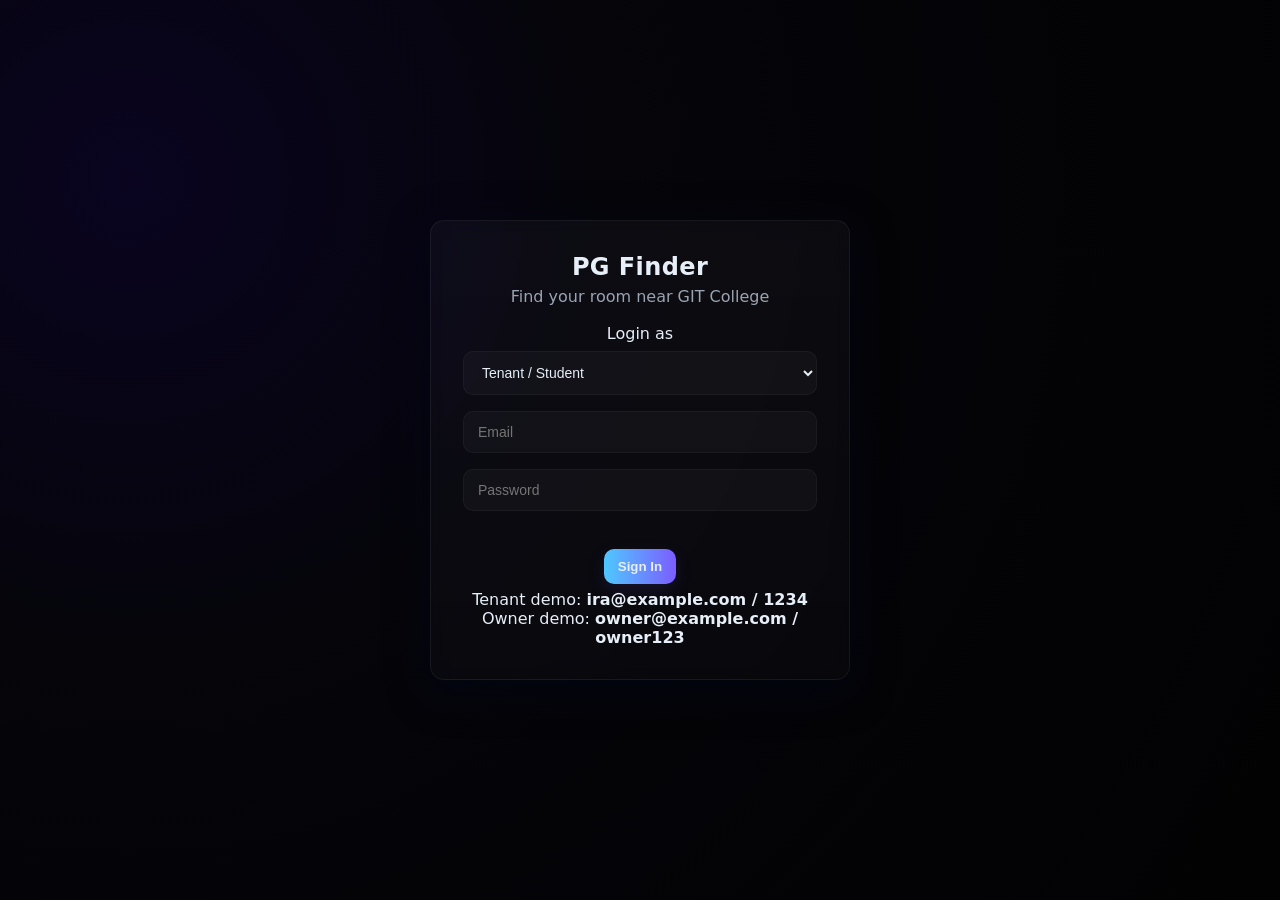
==== home.html @ 417c67a9 "Initial commit - pg finder web project" ====
<!DOCTYPE html>
<html lang="en">
<head>
  <meta charset="utf-8" />
  <meta name="viewport" content="width=device-width,initial-scale=1" />
  <title>PG Finder — Rooms</title>
  <link rel="stylesheet" href="style.css" />
</head>
<body>
  <header class="topbar">
    <div class="top-left">
      <h2>Available PG Rooms</h2>
      <p class="muted">Book a PG near GIT College</p>
    </div>

    <div class="top-right">
      <div id="notifBell" class="bell">
        🔔 <span id="notifCount" class="badge hidden">0</span>
      </div>
      <button id="logoutBtn" class="btn ghost">Logout</button>
    </div>
  </header>

  <section class="controls">
    <select id="genderFilter" class="form-control small">
      <option value="all">All</option>
      <option value="boys">Boys</option>
      <option value="girls">Girls</option>
      <option value="coed">Co-ed</option>
    </select>

    <input id="search" class="form-control" type="search" placeholder="Search PG, amenities..." />

    <select id="sortBy" class="form-control small">
      <option value="relevance">Sort by</option>
      <option value="price-asc">Price: Low → High</option>
      <option value="price-desc">Price: High → Low</option>
    </select>
  </section>

  <main id="roomsContainer" class="grid"></main>

  <div id="toast" class="toast hidden"></div>

  <script src="script.js"></script>
</body>
</html>
---- style.css ----
/* ------------------------------
   Dark Glassmorphism Theme (B)
   ------------------------------ */
:root{
  --bg-1: #08060b;
  --bg-2: #0d0b12;
  --glass-1: rgba(255,255,255,0.04);
  --glass-2: rgba(255,255,255,0.02);
  --muted: #9aa4b2;
  --accent: linear-gradient(90deg,#6ee7f8,#7c4dff);
  --primary: #5dd4ff;
  --danger: #ff6b6b;
}

/* Reset */
*{box-sizing:border-box}
html,body{height:100%}
body{
  margin:0;
  font-family: "Poppins", system-ui, -apple-system, "Segoe UI", Roboto, "Helvetica Neue", Arial;
  background: radial-gradient(circle at 10% 20%, #0a0420 0%, #05050a 35%, #020203 100%);
  color:#e6eef8;
  -webkit-font-smoothing:antialiased;
  -moz-osx-font-smoothing:grayscale;
}

/* Page center (login) */
.page-center{
  min-height:100vh;
  display:flex;
  align-items:center;
  justify-content:center;
  padding:24px;
}

/* Glass card */
.glass-card{
  background: linear-gradient(180deg, rgba(255,255,255,0.03), rgba(255,255,255,0.02));
  border: 1px solid rgba(255,255,255,0.06);
  border-radius: 14px;
  padding: 20px;
  box-shadow: 0 10px 40px rgba(2,6,23,0.6);
  backdrop-filter: blur(8px) saturate(1.2);
}

/* Login card specifics */
.login-card{
  width: 420px;
  text-align:center;
  padding:32px;
}

/* Brand & text */
.brand{ margin:0; font-size:24px; letter-spacing:0.4px; }
.lead{ margin:6px 0 18px; color:var(--muted); }

/* Forms */
.form-control{
  width:100%;
  padding:12px 14px;
  border-radius:10px;
  margin:8px 0;
  background: rgba(255,255,255,0.03);
  color:#e6eef8;
  border: 1px solid rgba(255,255,255,0.04);
  outline:none;
  font-size:14px;
}

.form-control.small{ width:160px; padding:10px; }

/* Buttons */
.btn{
  display:inline-block;
  padding:10px 14px;
  border-radius:10px;
  border:none;
  cursor:pointer;
  font-weight:600;
  background: rgba(255,255,255,0.03);
  color:#e6eef8;
  margin:6px 0;
}

.btn.primary{ background: linear-gradient(90deg,#4fc8ff,#7c5dff); box-shadow: 0 6px 18px rgba(124,93,255,0.12); }
.btn.ghost{ background: transparent; border:1px solid rgba(255,255,255,0.04); color:var(--muted); }
.btn.warn{ background: var(--danger); color:white; }

/* Error */
.error{ color:#ff9b9b; min-height:18px; margin-top:6px; }

/* Top bar */
.topbar{
  display:flex;
  justify-content:space-between;
  align-items:center;
  padding:20px 32px;
}

.top-left h2{ margin:0; font-size:20px; }
.top-left .muted{ color:var(--muted); margin:4px 0 0; }

/* Controls row */
.controls{
  display:flex;
  gap:12px;
  align-items:center;
  padding: 12px 32px 0 32px;
  flex-wrap:wrap;
}

/* Grid */
.grid{
  padding:22px 32px 48px;
  display:grid;
  grid-template-columns: repeat(auto-fill, minmax(320px, 1fr));
  gap:20px;
}

/* Room card */
.room-card{
  background: linear-gradient(180deg, rgba(255,255,255,0.02), rgba(255,255,255,0.01));
  border-radius:12px;
  overflow:hidden;
  display:flex;
  gap:12px;
  padding:12px;
  border:1px solid rgba(255,255,255,0.03);
  box-shadow: 0 10px 30px rgba(2,6,23,0.5);
}

/* Slider */
.slider{
  width: 44%;
  min-width:140px;
  border-radius:8px;
  overflow:hidden;
  position:relative;
  height:160px;
  background:#0b0b0f;
}

.slider img{ width:100%; height:100%; object-fit:cover; display:block; }

.slider .nav{
  position:absolute; top:50%; transform:translateY(-50%);
  background:rgba(0,0,0,0.45); color:#fff; border:none;
  width:36px; height:36px; border-radius:50%; cursor:pointer;
}

/* left / right */
.slider .nav.left{ left:8px; }
.slider .nav.right{ right:8px; }

/* Room content */
.room-body{
  width: 56%;
  padding:6px 6px 6px 0;
  display:flex;
  flex-direction:column;
  justify-content:space-between;
}

.room-body h3{ margin:0 0 6px; font-size:18px; }
.meta{ color:var(--muted); font-size:13px; margin-bottom:6px; }
.price{ color:#6ee7f8; font-weight:700; margin-bottom:6px; }

.amenities{ display:flex; gap:8px; flex-wrap:wrap; }
.amenities .chip{
  background: rgba(255,255,255,0.02); padding:6px 8px; border-radius:999px; font-size:12px; color:var(--muted);
}

/* actions */
.actions{ display:flex; gap:8px; margin-top:10px; align-items:center; }
.actions .btn{ padding:8px 10px; font-size:13px; }

/* Map button */
.map-btn{ width:100%; margin-top:10px; background: linear-gradient(90deg,#ff9a9e,#fad0c4); color:#05050a; font-weight:700; }

/* Owner panel */
.owner-main{ padding:18px 32px; }
.owner-panel{ max-width:980px; margin:0 auto; }
.bookings-list{ margin-top:12px; display:flex; flex-direction:column; gap:12px; }

/* booking card */
.booking-card{
  display:flex; justify-content:space-between; align-items:center;
  padding:12px; border-radius:10px; background: rgba(255,255,255,0.01);
  border:1px solid rgba(255,255,255,0.03);
}

/* badge */
.badge{ padding:6px 10px; border-radius:999px; font-weight:700; }
.badge.pending{ background:#fff7ed; color:#92400e; }
.badge.accepted{ background:#ecfdf5; color:#065f46; }
.badge.rejected{ background:#fff1f2; color:#9f1239; }

/* small helpers */
.muted{ color:var(--muted); }
.hidden{ display:none; }

/* toast */
.toast{
  position:fixed; right:20px; bottom:20px; padding:12px 16px; border-radius:10px;
  background: linear-gradient(90deg,#00c6ff,#7c5dff); color:#07070a; font-weight:700; box-shadow:0 10px 30px rgba(2,6,23,0.6);
}

/* responsive */
@media (max-width:920px){
  .slider{ height:140px }
  .room-body{ width:56% }
}
@media (max-width:720px){
  .grid{ grid-template-columns: 1fr; padding:16px; }
  .room-card{ flex-direction:column; }
  .slider{ width:100%; height:220px; }
  .room-body{ width:100%; padding:8px 0 0 0; }
  .controls{ padding:12px 16px; gap:8px; justify-content:center; }
  .form-control.small{ width:120px; }
}
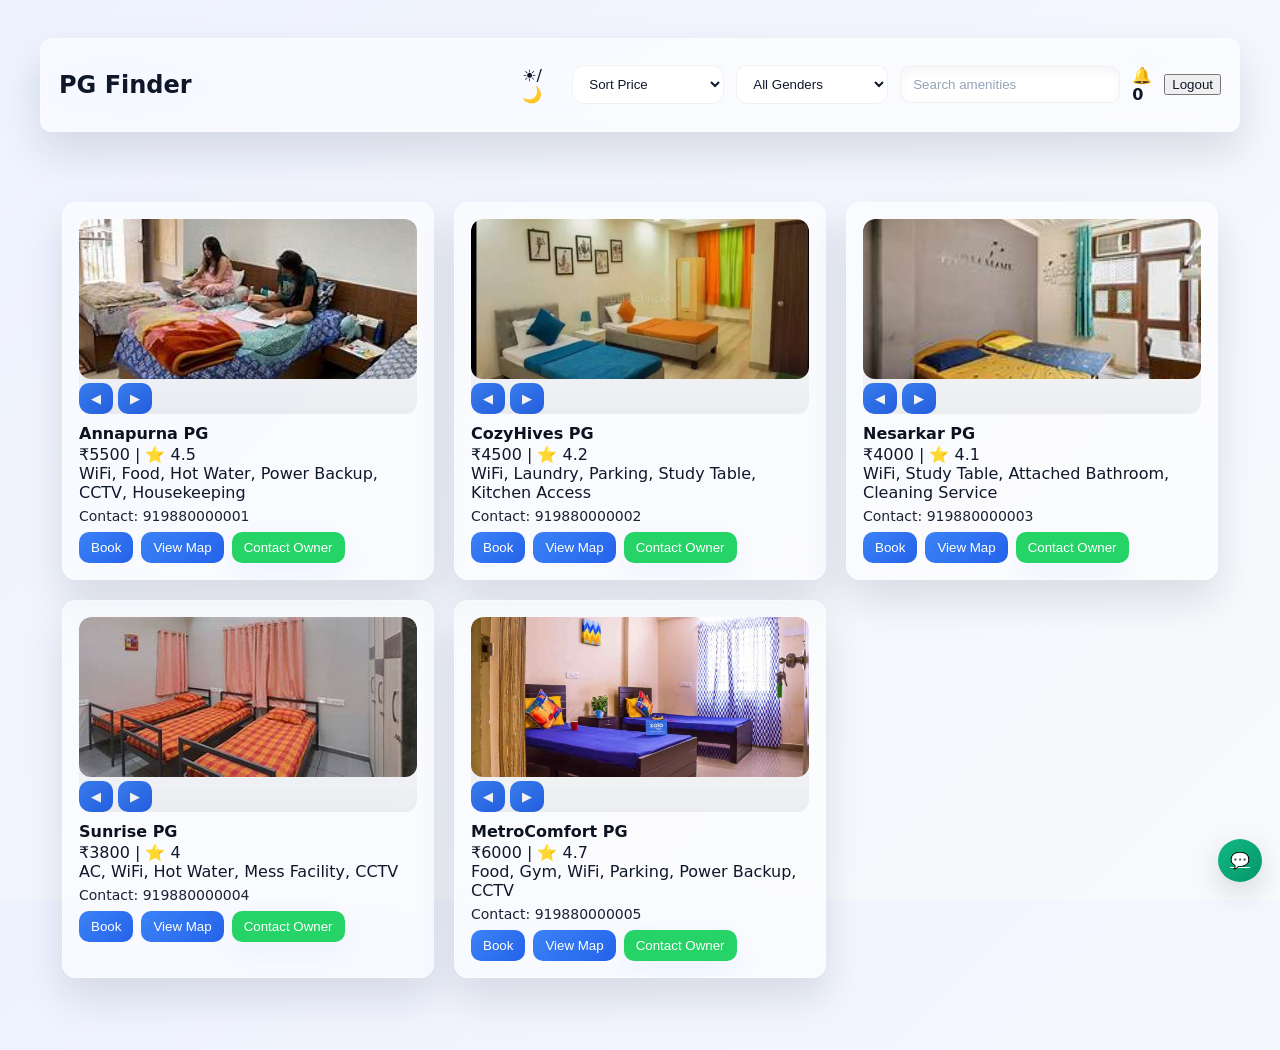
==== commit 5218a010: "Updated PG Finder project" ====
--- a/home.html
+++ b/home.html
@@ -1,47 +1,73 @@
 <!DOCTYPE html>
-<html lang="en">
+<html>
 <head>
-  <meta charset="utf-8" />
-  <meta name="viewport" content="width=device-width,initial-scale=1" />
-  <title>PG Finder — Rooms</title>
-  <link rel="stylesheet" href="style.css" />
+  <title>PG Finder</title>
+  <link rel="stylesheet" href="style.css">
+  <meta name="viewport" content="width=device-width,initial-scale=1">
 </head>
 <body>
-  <header class="topbar">
-    <div class="top-left">
-      <h2>Available PG Rooms</h2>
-      <p class="muted">Book a PG near GIT College</p>
-    </div>
 
-    <div class="top-right">
-      <div id="notifBell" class="bell">
-        🔔 <span id="notifCount" class="badge hidden">0</span>
-      </div>
-      <button id="logoutBtn" class="btn ghost">Logout</button>
-    </div>
-  </header>
+  <input id="themeToggle" class="theme-toggle-input" type="checkbox" aria-label="Toggle color theme">
+  <div class="app">
 
-  <section class="controls">
-    <select id="genderFilter" class="form-control small">
-      <option value="all">All</option>
+  <header>
+    <h2>PG Finder</h2>
+    <div style="display:flex;gap:12px;align-items:center">
+      <label for="themeToggle" class="theme-switch-mini" title="Toggle theme">☀️/🌙</label>
+      <select id="sort" onchange="sortPG()">
+      <option value="">Sort Price</option>
+      <option value="low">Low → High</option>
+      <option value="high">High → Low</option>
+    </select>
+    <select id="genderFilter" onchange="renderPGs()">
+      <option value="">All Genders</option>
       <option value="boys">Boys</option>
       <option value="girls">Girls</option>
-      <option value="coed">Co-ed</option>
     </select>
+    <input type="text" id="search" placeholder="Search amenities" onkeyup="renderPGs()">
+    <span id="bell">🔔 <b id="count">0</b></span>
+    <button onclick="logout()">Logout</button>
+  </div>
+</header>
 
-    <input id="search" class="form-control" type="search" placeholder="Search PG, amenities..." />
+<main style="padding:12px">
+  <!-- Top map removed; maps open per-PG when 'View Map' clicked -->
 
-    <select id="sortBy" class="form-control small">
-      <option value="relevance">Sort by</option>
-      <option value="price-asc">Price: Low → High</option>
-      <option value="price-desc">Price: High → Low</option>
-    </select>
-  </section>
+  <div id="pgs" class="grid"></div>
+</main>
 
-  <main id="roomsContainer" class="grid"></main>
+<!-- Booking / OTP modal -->
+<div id="modal" class="modal">
+  <div class="panel">
+    <h3 id="modalTitle">Book PG</h3>
+    <div id="modalBody">
+      <input id="tenantName" placeholder="Enter your name">
+      <input id="phone" placeholder="Enter phone number">
+      <input id="stayDuration" placeholder="Stay duration (e.g. 180 days or 6 months)">
+      <button onclick="sendOtp()">Send OTP</button>
+    </div>
+    <div id="otpRow" style="display:none">
+      <input id="otpInput" placeholder="Enter OTP">
+      <button onclick="confirmOtp()">Confirm</button>
+    </div>
+    <div style="text-align:right;margin-top:8px"><button onclick="closeModal()">Close</button></div>
+  </div>
+</div>
 
-  <div id="toast" class="toast hidden"></div>
+<a class="floating-whatsapp" href="https://wa.me/919999999999?text=Hello%20I%20need%20help%20with%20booking" target="_blank" title="Chat on WhatsApp">💬</a>
 
-  <script src="script.js"></script>
+<!-- Map modal (opened when user clicks View Map on a card) -->
+<div id="mapModal" class="modal">
+  <div class="panel" style="width:720px;max-width:96%">
+    <h3 id="mapTitle">Map</h3>
+    <div style="height:420px">
+      <iframe id="mapFrame" src="" style="width:100%;height:100%;border:0" allowfullscreen loading="lazy"></iframe>
+    </div>
+    <div style="text-align:right;margin-top:8px"><button onclick="closeMap()">Close</button></div>
+  </div>
+</div>
+
+<script src="script.js"></script>
+  </div><!-- /.app -->
 </body>
 </html>
--- a/style.css
+++ b/style.css
@@ -1,220 +1,210 @@
-/* ------------------------------
-   Dark Glassmorphism Theme (B)
-   ------------------------------ */
+/* Blue / Neutral Glassmorphism
+   - Light + Dark themes via [data-theme="dark"] or body.dark
+   - Uses CSS variables for easy tuning
+*/
+
 :root{
-  --bg-1: #08060b;
-  --bg-2: #0d0b12;
-  --glass-1: rgba(255,255,255,0.04);
-  --glass-2: rgba(255,255,255,0.02);
-  --muted: #9aa4b2;
-  --accent: linear-gradient(90deg,#6ee7f8,#7c4dff);
-  --primary: #5dd4ff;
-  --danger: #ff6b6b;
-}
-
-/* Reset */
+  /* Page background (light) */
+  --bg-gradient: linear-gradient(135deg,#eef2ff 0%,#f8fafc 100%);
+
+  /* Glass tokens (light) */
+  --glass-bg: rgba(255,255,255,0.55);
+  --glass-border: rgba(255,255,255,0.48);
+  --glass-blur: 18px;
+  --card-shadow: 0 20px 40px rgba(15,23,42,0.12);
+  --radius: 16px;
+
+  /* Typography (light) */
+  --text-main: #0f172a;
+  --text-muted: #475569;
+  --heading: #0b1220;
+
+  /* Primary (blue) */
+  --primary-start: #3b82f6;
+  --primary-end:   #2563eb;
+  --primary-grad: linear-gradient(135deg,var(--primary-start),var(--primary-end));
+  --btn-glow: 0 12px 30px rgba(37,99,235,0.12);
+
+  /* Inputs */
+  --input-bg: rgba(255,255,255,0.92);
+  --input-border: rgba(15,23,42,0.06);
+  --placeholder: #94a3b8;
+
+  /* Focus */
+  --focus: rgba(37,99,235,0.14);
+
+  /* Misc */
+  --fast: 150ms; --med: 260ms;
+}
+
+/* Dark theme overrides */
+[data-theme="dark"], body.dark{
+  --bg-gradient: linear-gradient(180deg,#041025 0%, #052238 100%);
+  --glass-bg: rgba(255,255,255,0.04);
+  --glass-border: rgba(255,255,255,0.06);
+  --card-shadow: 0 20px 40px rgba(2,6,23,0.6);
+  --text-main: #e6eef8;
+  --text-muted: #9fb3c8;
+  --heading: #f1f7ff;
+  --input-bg: rgba(255,255,255,0.02);
+  --input-border: rgba(255,255,255,0.06);
+  --placeholder: #7f9fb7;
+  --btn-glow: 0 12px 30px rgba(14,165,233,0.10);
+  --focus: rgba(14,165,233,0.16);
+}
+
+/* Base reset */
 *{box-sizing:border-box}
 html,body{height:100%}
 body{
-  margin:0;
-  font-family: "Poppins", system-ui, -apple-system, "Segoe UI", Roboto, "Helvetica Neue", Arial;
-  background: radial-gradient(circle at 10% 20%, #0a0420 0%, #05050a 35%, #020203 100%);
-  color:#e6eef8;
-  -webkit-font-smoothing:antialiased;
-  -moz-osx-font-smoothing:grayscale;
-}
-
-/* Page center (login) */
-.page-center{
-  min-height:100vh;
-  display:flex;
-  align-items:center;
-  justify-content:center;
-  padding:24px;
-}
-
-/* Glass card */
-.glass-card{
-  background: linear-gradient(180deg, rgba(255,255,255,0.03), rgba(255,255,255,0.02));
-  border: 1px solid rgba(255,255,255,0.06);
-  border-radius: 14px;
-  padding: 20px;
-  box-shadow: 0 10px 40px rgba(2,6,23,0.6);
-  backdrop-filter: blur(8px) saturate(1.2);
-}
-
-/* Login card specifics */
-.login-card{
-  width: 420px;
-  text-align:center;
-  padding:32px;
-}
-
-/* Brand & text */
-.brand{ margin:0; font-size:24px; letter-spacing:0.4px; }
-.lead{ margin:6px 0 18px; color:var(--muted); }
-
-/* Forms */
-.form-control{
-  width:100%;
-  padding:12px 14px;
-  border-radius:10px;
-  margin:8px 0;
-  background: rgba(255,255,255,0.03);
-  color:#e6eef8;
-  border: 1px solid rgba(255,255,255,0.04);
-  outline:none;
-  font-size:14px;
-}
-
-.form-control.small{ width:160px; padding:10px; }
+  margin:0;font-family:Poppins, system-ui, -apple-system, 'Segoe UI', Roboto, Arial, sans-serif;
+  color:var(--text-main);background:var(--bg-gradient);
+  -webkit-font-smoothing:antialiased;-moz-osx-font-smoothing:grayscale;
+  transition: background var(--med) ease, color var(--med) ease;
+}
+
+.app{min-height:100vh;padding:20px}
+
+/* Header / navbar */
+header{display:flex;align-items:center;justify-content:space-between;gap:12px;max-width:1200px;margin:18px auto;padding:12px 18px;border-radius:12px;background:var(--glass-bg);border:1px solid var(--glass-border);box-shadow:var(--card-shadow);backdrop-filter:blur(var(--glass-blur));-webkit-backdrop-filter:blur(var(--glass-blur));position:sticky;top:14px;z-index:40}
+.brand{font-weight:700;font-size:18px;color:var(--heading)}
+.top-actions{display:flex;gap:12px;align-items:center}
+
+/* Header pill / topbar polish (Airbnb-like) */
+header.topbar{max-width:calc(100% - 64px);margin:20px auto;padding:18px 26px;border-radius:28px;background:var(--glass-bg);border:1px solid rgba(255,255,255,0.5);box-shadow:0 18px 40px rgba(2,6,23,0.06);}
+header.topbar .brand{font-size:20px;letter-spacing:0.2px}
+header.topbar .top-actions{gap:14px}
+
+/* subtle decorative glow behind header for light mode */
+:root::after{content:"";position:fixed;left:0;top:0;width:100%;height:220px;background:radial-gradient(600px 120px at 10% 40%,rgba(59,130,246,0.06),transparent 20%),radial-gradient(400px 100px at 90% 30%,rgba(37,99,235,0.04),transparent 18%);pointer-events:none;z-index:-1}
+[data-theme="dark"]:root::after{background:none}
+
+/* Card polish */
+.card{padding:18px;border-radius:16px;background:var(--glass-bg);border:1px solid var(--glass-border);backdrop-filter: blur(var(--glass-blur));box-shadow:var(--card-shadow);transition:transform .28s var(--ease),box-shadow .28s var(--ease);overflow:hidden}
+.card .slider{position:relative;border-radius:12px;overflow:hidden}
+.card .slider::after{content:"";position:absolute;left:0;right:0;bottom:0;height:60%;background:linear-gradient(180deg,transparent,rgba(0,0,0,0.06));pointer-events:none}
+.card h3{margin:10px 0 2px 0;font-size:16px;color:var(--heading)}
+.card p{margin:0;color:var(--text-main)}
+
+/* Price / rating row styling (assumes first p has price/rating) */
+.card p.price{font-weight:700;color:var(--heading);margin-top:8px}
+.card p.meta{color:var(--text-muted);font-size:13px;margin-top:6px}
+
+/* style raw buttons inside cards (script generates plain buttons) */
+.card button{padding:8px 12px;border-radius:10px;border:0;background:var(--primary-grad);color:#fff;cursor:pointer;transition:transform .16s var(--ease), box-shadow .16s var(--ease)}
+.card button:hover{transform:translateY(-3px);box-shadow:0 18px 40px rgba(37,99,235,0.12)}
+.card button[style]{background:linear-gradient(135deg,#25D366,#1DA851);box-shadow:0 12px 30px rgba(37,99,235,0.06)}
+
+/* image hover zoom */
+.slider img{width:100%;height:160px;object-fit:cover;border-radius:12px;transition:transform .6s var(--ease)}
+.card:hover .slider img{transform:scale(1.04)}
+
+/* badge-like rating */
+.card .rating{position:absolute;right:10px;top:10px;background:linear-gradient(135deg,var(--primary-start),var(--primary-end));color:#fff;padding:6px 8px;border-radius:999px;font-weight:700;box-shadow:0 8px 26px rgba(37,99,235,0.12)}
+
+/* subtle footer/footer tip */
+.tip{margin-top:12px;color:var(--text-muted);font-size:13px}
+
+/* Theme switch (uses body class or data-theme) */
+.theme-switch{display:inline-flex;align-items:center;gap:8px;cursor:pointer;padding:6px;border-radius:999px;user-select:none}
+.theme-switch .sun,.theme-switch .moon{font-size:14px;line-height:1;opacity:.8}
+.theme-switch .switch-knob{width:44px;height:24px;border-radius:999px;background:linear-gradient(90deg,#ffffff,#f1f5f9);display:inline-block;position:relative;border:1px solid rgba(15,23,42,0.04);box-shadow:0 6px 18px rgba(2,6,23,0.04)}
+.theme-switch .switch-knob::after{content:"";position:absolute;top:50%;left:4px;transform:translateY(-50%);width:16px;height:16px;border-radius:50%;background:var(--primary-start);transition:left .22s ease, background .22s ease}
+.theme-toggle-input{position:absolute;width:1px;height:1px;padding:0;margin:-1px;overflow:hidden;clip:rect(0,0,0,0);white-space:nowrap;border:0}
+.theme-toggle-input:focus-visible + .app .theme-switch,
+.theme-toggle-input:focus-visible + .app .theme-switch-mini{outline:3px solid var(--focus);outline-offset:3px}
+.theme-switch-mini{display:inline-flex;align-items:center;justify-content:center;min-width:44px;min-height:44px;padding:6px;border-radius:999px;cursor:pointer;user-select:none}
+
+/* Dark mode appearance */
+[data-theme="dark"] .theme-switch .switch-knob{background:rgba(255,255,255,0.04);border:1px solid rgba(255,255,255,0.06);box-shadow:none}
+[data-theme="dark"] .theme-switch .switch-knob::after{left:24px;background:var(--primary-end)}
+[data-theme="dark"] .theme-switch .sun{opacity:.35}
+[data-theme="dark"] .theme-switch .moon{opacity:1}
+
+
+/* Inputs in header */
+header input[type="text"], header select, input[type="search"]{background:var(--input-bg);color:var(--text-main);border:1px solid var(--input-border);padding:10px 12px;border-radius:12px;transition:box-shadow var(--fast),border-color var(--fast)}
+input::placeholder, header input::placeholder{color:var(--placeholder)}
+input:focus, select:focus, textarea:focus{outline:none;box-shadow:0 8px 30px var(--focus)}
+
+/* Centered login card */
+.center-wrap{display:flex;align-items:center;justify-content:center;padding:40px 20px}
+.login-card{width:100%;max-width:560px;padding:32px;border-radius:var(--radius);background:var(--glass-bg);border:1px solid var(--glass-border);box-shadow:var(--card-shadow);backdrop-filter:blur(var(--glass-blur));-webkit-backdrop-filter:blur(var(--glass-blur));transition:transform var(--fast),box-shadow var(--fast),background var(--med)}
+.login-card h1{margin:0 0 6px 0;font-size:28px;color:var(--heading)}
+.lead{margin:0 0 16px 0;color:var(--text-muted)}
+.label{display:block;margin-top:8px;color:var(--text-muted);font-size:13px}
+
+/* Segmented controls */
+.segmented{display:flex;gap:10px;margin-top:8px}
+.seg{display:inline-flex;align-items:center;gap:10px;padding:10px 14px;border-radius:12px;background:transparent;border:1px solid var(--input-border);color:var(--text-main);cursor:pointer}
+.seg .dot{width:16px;height:16px;border-radius:50%;border:2px solid var(--input-border);background:transparent}
+
+.password-wrap{display:flex;gap:8px;align-items:center}
+.icon-btn{background:transparent;border:none;color:var(--text-muted);padding:8px;border-radius:8px;cursor:pointer}
 
 /* Buttons */
-.btn{
-  display:inline-block;
-  padding:10px 14px;
-  border-radius:10px;
-  border:none;
-  cursor:pointer;
-  font-weight:600;
-  background: rgba(255,255,255,0.03);
-  color:#e6eef8;
-  margin:6px 0;
-}
-
-.btn.primary{ background: linear-gradient(90deg,#4fc8ff,#7c5dff); box-shadow: 0 6px 18px rgba(124,93,255,0.12); }
-.btn.ghost{ background: transparent; border:1px solid rgba(255,255,255,0.04); color:var(--muted); }
-.btn.warn{ background: var(--danger); color:white; }
-
-/* Error */
-.error{ color:#ff9b9b; min-height:18px; margin-top:6px; }
-
-/* Top bar */
-.topbar{
-  display:flex;
-  justify-content:space-between;
-  align-items:center;
-  padding:20px 32px;
-}
-
-.top-left h2{ margin:0; font-size:20px; }
-.top-left .muted{ color:var(--muted); margin:4px 0 0; }
-
-/* Controls row */
-.controls{
-  display:flex;
-  gap:12px;
-  align-items:center;
-  padding: 12px 32px 0 32px;
-  flex-wrap:wrap;
-}
-
-/* Grid */
-.grid{
-  padding:22px 32px 48px;
-  display:grid;
-  grid-template-columns: repeat(auto-fill, minmax(320px, 1fr));
-  gap:20px;
-}
-
-/* Room card */
-.room-card{
-  background: linear-gradient(180deg, rgba(255,255,255,0.02), rgba(255,255,255,0.01));
-  border-radius:12px;
-  overflow:hidden;
-  display:flex;
-  gap:12px;
-  padding:12px;
-  border:1px solid rgba(255,255,255,0.03);
-  box-shadow: 0 10px 30px rgba(2,6,23,0.5);
-}
-
-/* Slider */
-.slider{
-  width: 44%;
-  min-width:140px;
-  border-radius:8px;
-  overflow:hidden;
-  position:relative;
-  height:160px;
-  background:#0b0b0f;
-}
-
-.slider img{ width:100%; height:100%; object-fit:cover; display:block; }
-
-.slider .nav{
-  position:absolute; top:50%; transform:translateY(-50%);
-  background:rgba(0,0,0,0.45); color:#fff; border:none;
-  width:36px; height:36px; border-radius:50%; cursor:pointer;
-}
-
-/* left / right */
-.slider .nav.left{ left:8px; }
-.slider .nav.right{ right:8px; }
-
-/* Room content */
-.room-body{
-  width: 56%;
-  padding:6px 6px 6px 0;
-  display:flex;
-  flex-direction:column;
-  justify-content:space-between;
-}
-
-.room-body h3{ margin:0 0 6px; font-size:18px; }
-.meta{ color:var(--muted); font-size:13px; margin-bottom:6px; }
-.price{ color:#6ee7f8; font-weight:700; margin-bottom:6px; }
-
-.amenities{ display:flex; gap:8px; flex-wrap:wrap; }
-.amenities .chip{
-  background: rgba(255,255,255,0.02); padding:6px 8px; border-radius:999px; font-size:12px; color:var(--muted);
-}
-
-/* actions */
-.actions{ display:flex; gap:8px; margin-top:10px; align-items:center; }
-.actions .btn{ padding:8px 10px; font-size:13px; }
-
-/* Map button */
-.map-btn{ width:100%; margin-top:10px; background: linear-gradient(90deg,#ff9a9e,#fad0c4); color:#05050a; font-weight:700; }
-
-/* Owner panel */
-.owner-main{ padding:18px 32px; }
-.owner-panel{ max-width:980px; margin:0 auto; }
-.bookings-list{ margin-top:12px; display:flex; flex-direction:column; gap:12px; }
-
-/* booking card */
-.booking-card{
-  display:flex; justify-content:space-between; align-items:center;
-  padding:12px; border-radius:10px; background: rgba(255,255,255,0.01);
-  border:1px solid rgba(255,255,255,0.03);
-}
-
-/* badge */
-.badge{ padding:6px 10px; border-radius:999px; font-weight:700; }
-.badge.pending{ background:#fff7ed; color:#92400e; }
-.badge.accepted{ background:#ecfdf5; color:#065f46; }
-.badge.rejected{ background:#fff1f2; color:#9f1239; }
-
-/* small helpers */
-.muted{ color:var(--muted); }
-.hidden{ display:none; }
-
-/* toast */
-.toast{
-  position:fixed; right:20px; bottom:20px; padding:12px 16px; border-radius:10px;
-  background: linear-gradient(90deg,#00c6ff,#7c5dff); color:#07070a; font-weight:700; box-shadow:0 10px 30px rgba(2,6,23,0.6);
-}
-
-/* responsive */
-@media (max-width:920px){
-  .slider{ height:140px }
-  .room-body{ width:56% }
-}
+.actions-row{display:flex;gap:12px;margin-top:18px}
+.btn{font-weight:600;padding:10px 16px;border-radius:12px;border:0;cursor:pointer;transition:transform .18s ease,box-shadow .18s ease}
+.btn-primary, .btn-yellow{background:var(--primary-grad);color:#fff;box-shadow:var(--btn-glow)}
+.btn-primary:hover, .btn-yellow:hover{transform:translateY(-4px) scale(1.02);box-shadow:0 20px 60px rgba(37,99,235,0.12)}
+.btn-outline-yellow, .btn-secondary{background:transparent;color:var(--heading);border:1px solid var(--glass-border);padding:8px 12px;border-radius:12px}
+.btn-ghost{background:transparent;color:var(--text-muted)}
+
+.meta-row{display:flex;align-items:center;justify-content:space-between;margin-top:14px;color:var(--text-muted)}
+.status{font-size:13px;color:var(--text-muted)}
+
+.users-list{margin-top:14px;max-height:160px;overflow:auto;padding:6px;border-radius:12px}
+.users-list .user{display:flex;align-items:center;justify-content:space-between;padding:10px;border-radius:10px;margin-bottom:8px;background:rgba(255,255,255,0.02);border:1px solid rgba(255,255,255,0.03);color:var(--text-main)}
+
+/* Grid / Cards */
+.grid{display:grid;grid-template-columns:repeat(auto-fit,minmax(300px,1fr));gap:20px;padding:22px;max-width:1200px;margin:18px auto}
+.card{padding:16px;border-radius:14px;background:var(--glass-bg);border:1px solid var(--glass-border);backdrop-filter: blur(var(--glass-blur));box-shadow:var(--card-shadow);transition:transform .3s ease}
+.card:hover{transform:translateY(-6px) scale(1.02);box-shadow:0 30px 80px rgba(0,0,0,0.12)}
+.slider img{width:100%;height:160px;object-fit:cover;border-radius:12px;transition:transform .3s ease}
+.card .title{font-weight:700;color:var(--heading);margin-top:8px}
+.card p{color:var(--text-main)}
+
+.card button{padding:8px 12px;border-radius:10px}
+
+/* Modal */
+.modal{position:fixed;left:0;right:0;top:0;bottom:0;display:none;align-items:center;justify-content:center;background:rgba(0,0,0,0.45);z-index:1000}
+.modal .panel{width:420px;max-width:92%;border-radius:12px;padding:18px;background:var(--glass-bg);border:1px solid var(--glass-border);box-shadow:var(--card-shadow);backdrop-filter: blur(var(--glass-blur))}
+
+/* Form inputs */
+input[type="email"], input[type="password"], input[type="text"], textarea, select{width:100%;padding:12px 14px;border-radius:12px;background:var(--input-bg);border:1px solid var(--input-border);color:var(--text-main);margin:8px 0;transition:box-shadow var(--fast), border-color var(--fast)}
+input::placeholder, textarea::placeholder{color:var(--placeholder)}
+
+/* Floating WhatsApp */
+.floating-whatsapp{position:fixed;right:18px;bottom:18px;padding:12px;border-radius:50%;background:linear-gradient(135deg,#10b981,#059669);color:#fff;box-shadow:0 10px 30px rgba(0,0,0,0.15);z-index:999}
+
+/* Toast */
+.app-toast{position:fixed;right:20px;bottom:28px;padding:10px 14px;border-radius:12px;background:rgba(37,99,235,0.08);color:var(--text-main);backdrop-filter: blur(6px);border:1px solid rgba(37,99,235,0.12);box-shadow:0 8px 30px rgba(0,0,0,0.12);z-index:9999;opacity:0;transform:translateY(8px);transition:opacity .28s ease, transform .28s ease}
+.app-toast.show{opacity:1;transform:translateY(0)}
+
+/* Responsive tweaks */
+@media (max-width:720px){.grid{grid-template-columns:1fr;padding:14px}header{flex-direction:column;align-items:flex-start}.center-wrap{padding:24px 12px}}
+
+/* Accessibility helpers */
+a, button, .btn, .brand{color:inherit}
+:focus{outline:3px solid var(--focus);outline-offset:2px}
+
+/* Optional subtle animated dark backdrop when in dark mode */
+[data-theme="dark"] body::before, body.dark::before{content:"";position:fixed;inset:0;z-index:-2;pointer-events:none;filter:blur(40px) brightness(.95);background:radial-gradient(600px 600px at 10% 20%, rgba(2,48,78,0.55), transparent 10%),radial-gradient(500px 500px at 90% 80%, rgba(2,128,200,0.18), transparent 12%),linear-gradient(120deg,#041025,#062238);background-size:200% 200%;animation: bgShift 14s linear infinite}
+
+@keyframes bgShift{0%{background-position:0% 50%}50%{background-position:100% 50%}100%{background-position:0% 50%}}
+
+/* ensure content backgrounds remain transparent when using animated backdrop */
+main, .app{background:transparent}
+
+/* Inputs & header tweaks */
+header input#search{min-width:220px;box-shadow:inset 0 4px 12px rgba(2,6,23,0.04);border-radius:10px}
+header select{min-width:140px}
+
+/* responsive fallback tweaks */
 @media (max-width:720px){
-  .grid{ grid-template-columns: 1fr; padding:16px; }
-  .room-card{ flex-direction:column; }
-  .slider{ width:100%; height:220px; }
-  .room-body{ width:100%; padding:8px 0 0 0; }
-  .controls{ padding:12px 16px; gap:8px; justify-content:center; }
-  .form-control.small{ width:120px; }
-}
+  .grid{grid-template-columns:1fr;padding:14px}
+  header{flex-direction:column;align-items:flex-start}
+  .center-wrap{padding:24px 12px}
+}
+
+/* End of stylesheet */
